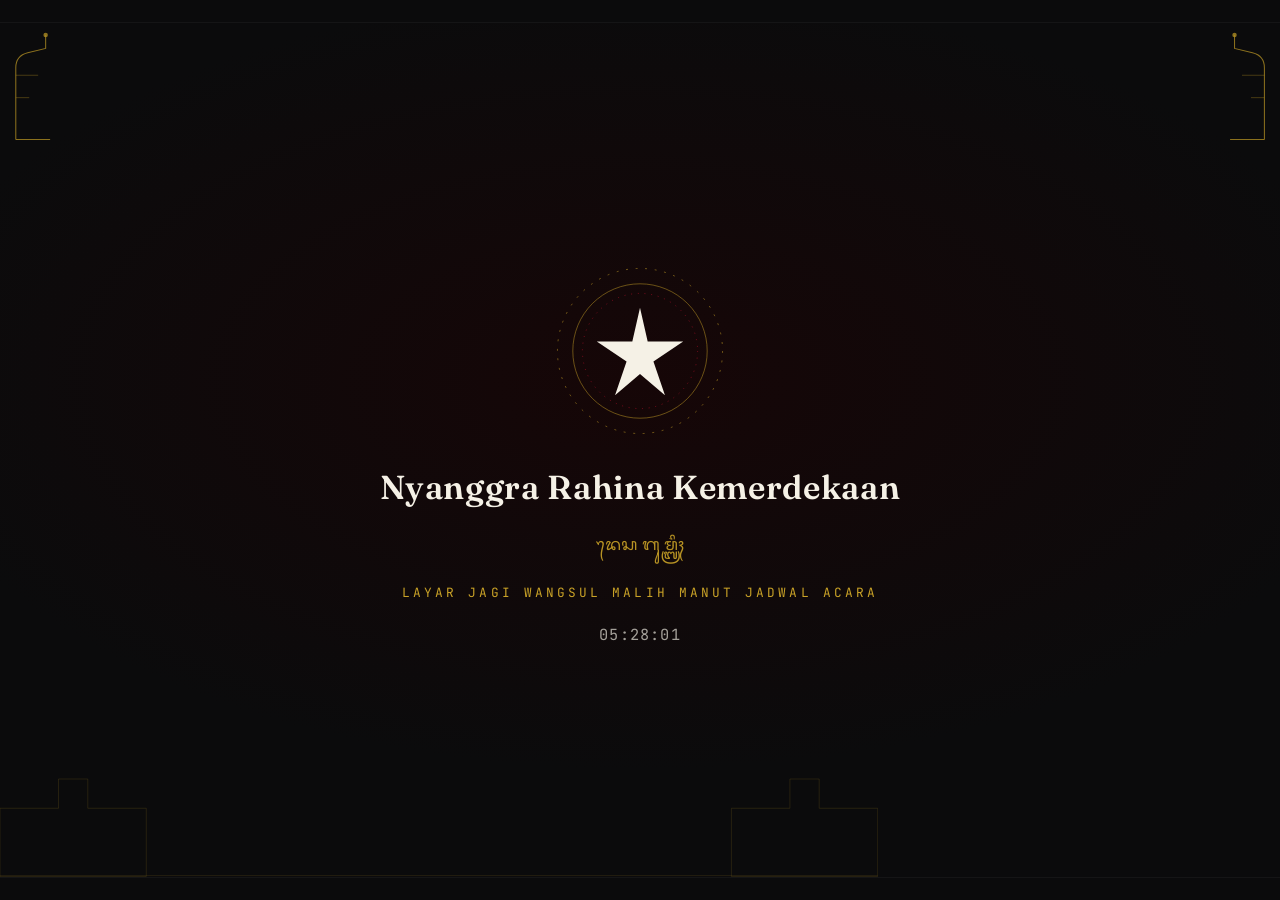
==== index.html @ d13d51af "refactor: integrate all real images from img/ directory and remove legacy captions" ====
<!DOCTYPE html>
<html lang="ban">
<head>
<meta charset="UTF-8">
<meta name="viewport" content="width=device-width, initial-scale=1.0">
<title>Videotron Pitulas Agustus — Rahajeng Rahina Kemerdekaan, Desa Gumbrih</title>
<link rel="preconnect" href="https://fonts.googleapis.com">
<link rel="preconnect" href="https://fonts.gstatic.com" crossorigin>
<link href="https://fonts.googleapis.com/css2?family=Fraunces:opsz,wght@9..144,300;9..144,500;9..144,600;9..144,700&family=Plus+Jakarta+Sans:wght@400;500;600;700&family=JetBrains+Mono:wght@400;500&family=Noto+Sans+Balinese&display=swap" rel="stylesheet">
<style>
/* ========================================================================
   TOKEN DESAIN
   Merah Merdeka #C8102E · Bara #7A0C1E · Putih Gading #F5F1E6 · Hitam Malam #0B0B0C
   Emas Padma #C9A227 (aksen Bali/upacara)
   Display: Fraunces · UI/label: Plus Jakarta Sans · Angka/teknis: JetBrains Mono
   ======================================================================== */
/* ========================================================================
   CATATAN BAHASA
   Seluruh teks tampilan memakai Basa Bali Alus (halus). Beberapa kata kunci
   (judul, nama desa) disertai aksara Bali sebagai anotasi kecil di bawah
   teks Latin — teks Latin TIDAK dihapus. Transliterasi aksara Bali di sini
   adalah upaya terbaik penulis kode dan sebaiknya diperiksa ulang oleh
   yang paham aksara Bali (mis. guru Basa Bali / tokoh adat) sebelum
   dipakai final di videotron, karena penulisan aksara Bali punya aturan
   gantungan/pangangge yang cukup rumit.
   ======================================================================== */
:root{
  --merah:#C8102E;
  --bara:#7A0C1E;
  --putih:#F5F1E6;
  --hitam:#0B0B0C;
  --emas:#C9A227;
  --emas-redup: rgba(201,162,39,.35);
  --fade-ms: 1400ms;
}

*{margin:0;padding:0;box-sizing:border-box;}
html,body{
  width:100%;height:100%;
  overflow:hidden;               /* WAJIB: tanpa scroll sama sekali */
  background:var(--hitam);
  font-family:'Plus Jakarta Sans',sans-serif;
  color:var(--putih);
  cursor:default;
}

/* ---- STAGE 3:2 (mengikuti rasio papan videotron 3m x 2m), letterbox hitam jika rasio layar beda ---- */
#stage-wrap{
  position:fixed; inset:0;
  display:flex; align-items:center; justify-content:center;
  background:var(--hitam);
}
#stage{
  position:relative;
  width:100vw; height:calc(100vw * 2 / 3);
  max-height:100vh; max-width:calc(100vh * 3 / 2);
  background:var(--hitam);
  overflow:hidden;
  box-shadow:0 0 0 1px rgba(255,255,255,.04);
}

/* ---- Gapura emas: bingkai sudut khas gerbang Bali, elemen signature yang konsisten di 3 halaman ---- */
.gapura-corner{
  position:absolute; width:9%; height:14%; pointer-events:none; z-index:40; opacity:.85;
}
.gapura-corner svg{width:100%;height:100%;display:block;}
.gapura-tl{top:0;left:0;}
.gapura-tr{top:0;right:0; transform:scaleX(-1);}
.gapura-bl{bottom:0;left:0; transform:scaleY(-1);}
.gapura-br{bottom:0;right:0; transform:scale(-1,-1);}

/* =========================== PAGES =========================== */
.page{
  position:absolute; inset:0;
  opacity:0; visibility:hidden; pointer-events:none;
  transition:opacity .9s ease;
  z-index:1;
}
.page.active{ opacity:1; visibility:visible; pointer-events:auto; z-index:2; }

/* =========================== NAV KIRI =========================== */
#nav-trigger{
  position:fixed; top:0; left:0; width:22px; height:100%; z-index:100;
}
#nav-rail{
  position:fixed; top:0; left:0; height:100%; width:240px; z-index:99;
  background:linear-gradient(120deg, rgba(11,11,12,.97), rgba(11,11,12,.88));
  border-right:1px solid var(--emas-redup);
  transform:translateX(-100%);
  transition:transform .45s cubic-bezier(.22,1,.36,1);
  display:flex; flex-direction:column; justify-content:center; gap:6px;
  padding:0 18px;
}
#nav-trigger:hover ~ #nav-rail,
#nav-rail:hover{ transform:translateX(0); }

.nav-eyebrow{
  font-family:'JetBrains Mono',monospace; font-size:10px; letter-spacing:.18em;
  color:var(--emas); text-transform:uppercase; margin-bottom:14px; opacity:.8;
}
.nav-item{
  display:flex; align-items:center; gap:12px;
  padding:13px 12px; border-radius:2px; cursor:pointer;
  background:transparent; border:1px solid transparent;
  transition:background .25s, border-color .25s;
}
.nav-item:hover{ background:rgba(201,162,39,.08); border-color:var(--emas-redup); }
.nav-item.current{ border-left:2px solid var(--merah); background:rgba(200,16,46,.10); }
.nav-item .ico{ width:20px; height:20px; flex:none; opacity:.9; }
.nav-item .txt{ display:flex; flex-direction:column; }
.nav-item .txt b{ font-size:13.5px; font-weight:600; letter-spacing:.02em; }
.nav-item .txt small{ font-size:10.5px; opacity:.55; letter-spacing:.02em; }

/* =========================== HALAMAN: SALAM =========================== */
#page-salam{
  background:
    radial-gradient(120% 90% at 50% 18%, rgba(200,16,46,.35), transparent 55%),
    linear-gradient(180deg, #12070a 0%, var(--hitam) 60%);
}
.salam-inner{
  position:absolute; inset:0; display:flex; flex-direction:column; align-items:center; justify-content:center;
  text-align:center; gap:.6vh;
}
.salam-eyebrow{
  font-family:'JetBrains Mono',monospace; letter-spacing:.35em; font-size:1.35vw;
  color:var(--emas); text-transform:uppercase; margin-bottom:1.2vh;
}
.salam-title{
  font-family:'Fraunces',serif; font-weight:600; font-size:6.4vw; line-height:1.02;
  letter-spacing:.01em;
  display: grid;
}
.salam-title > span {
  grid-area: 1 / 1;
  background:linear-gradient(180deg, #ffffff 0%, var(--putih) 45%, #d8b34a 100%);
  -webkit-background-clip:text; background-clip:text; color:transparent;
  animation: text-swap 10s ease-in-out infinite;
}
.salam-title > span:nth-child(2) {
  animation-delay: -5s;
}
@keyframes text-swap {
  0%, 40% { opacity: 1; filter: blur(0); transform: scale(1); }
  50%, 90% { opacity: 0; filter: blur(8px); transform: scale(1.02); }
  100% { opacity: 1; filter: blur(0); transform: scale(1); }
}
.salam-sub{
  font-family:'Fraunces',serif; font-weight:500; font-style:italic; font-size:2.3vw;
  color:var(--merah); margin-top:.4vh;
}
.salam-date{
  margin-top:2.4vh; font-family:'JetBrains Mono',monospace; font-size:1.1vw;
  letter-spacing:.14em; color:rgba(245,241,230,.75);
}
/* ---- aksara Bali: anotasi kecil di bawah teks Latin, tidak menggantikannya ---- */
.aksara-bali{
  font-family:'Noto Sans Balinese','Fraunces',serif;
  color:var(--emas); opacity:.9; letter-spacing:.02em;
}
.aksara-bali.animated {
  display: grid;
}
.aksara-bali.animated > span {
  grid-area: 1 / 1;
  animation: text-swap 10s ease-in-out infinite;
}
.aksara-bali.animated > span:nth-child(2) {
  animation-delay: -5s;
}
.salam-line{
  width:14vw; height:1px; margin:2vh 0; background:linear-gradient(90deg, transparent, var(--emas), transparent);
}
.ribbon{
  position:absolute; left:0; right:0; bottom:0; height:22%;
  background:linear-gradient(180deg, transparent, rgba(200,16,46,.5) 40%, var(--merah) 100%);
  clip-path:polygon(0 40%,100% 15%,100% 100%,0% 100%);
}
/* partikel emas melayang seperti damar/lampion */
.spark{ position:absolute; bottom:-4%; border-radius:50%; background:var(--emas);
  box-shadow:0 0 6px 1px var(--emas); opacity:0; animation:rise linear infinite; }
@keyframes rise{
  0%{ transform:translateY(0) scale(.4); opacity:0; }
  10%{ opacity:.9; }
  85%{ opacity:.5; }
  100%{ transform:translateY(-108vh) scale(1); opacity:0; }
}

/* =========================== HALAMAN: KENANGAN =========================== */
#page-kenangan{ background:var(--hitam); }
.kb-layer{
  position:absolute; inset:0; opacity:0;
  transition:opacity var(--fade-ms) ease-in-out;
}
.kb-layer.active{ opacity:1; z-index:5; }
.kb-layer img{
  width:100%; height:100%; object-fit:cover; display:block;
  transform-origin:center center; will-change:transform;
  filter:saturate(1.06) contrast(1.03);
}
.kb-vignette{
  position:absolute; inset:0; z-index:20; pointer-events:none;
  background:
    linear-gradient(180deg, rgba(0,0,0,.55) 0%, transparent 16%, transparent 78%, rgba(0,0,0,.65) 100%),
    radial-gradient(120% 90% at 50% 50%, transparent 55%, rgba(0,0,0,.35) 100%);
}
.kb-eyebrow{
  position:absolute; left:6%; top:6%; z-index:30;
  font-family:'JetBrains Mono',monospace; letter-spacing:.28em; font-size:1vw;
  color:var(--emas); text-transform:uppercase; text-shadow:0 2px 10px rgba(0,0,0,.6);
}

/* kontrol pemutaran (untuk operator, auto-hide) */
#kb-controls{
  position:absolute; left:50%; bottom:4%; transform:translate(-50%,0);
  z-index:50; display:flex; align-items:center; gap:14px;
  background:rgba(11,11,12,.62); backdrop-filter:blur(10px);
  border:1px solid var(--emas-redup); border-radius:999px;
  padding:9px 18px; opacity:0; pointer-events:none;
  transition:opacity .4s ease;
}
#page-kenangan:hover #kb-controls, #kb-controls.force-show{ opacity:1; pointer-events:auto; }
.kb-btn{
  width:30px; height:30px; border-radius:50%; border:1px solid var(--emas-redup);
  background:rgba(255,255,255,.03); color:var(--putih); display:flex; align-items:center; justify-content:center;
  cursor:pointer; transition:background .2s;
}
.kb-btn:hover{ background:rgba(201,162,39,.18); }
.kb-count{ font-family:'JetBrains Mono',monospace; font-size:12px; color:var(--putih); opacity:.85; min-width:64px; text-align:center; }
.kb-dur{ display:flex; gap:4px; }
.kb-dur button{
  font-family:'JetBrains Mono',monospace; font-size:11px; padding:5px 9px; border-radius:999px;
  border:1px solid var(--emas-redup); background:transparent; color:var(--putih); opacity:.6; cursor:pointer;
  transition:opacity .2s, background .2s;
}
.kb-dur button.on{ opacity:1; background:rgba(200,16,46,.35); border-color:var(--merah); }

.kb-progress-track{
  position:absolute; left:0; right:0; bottom:0; height:3px; z-index:45; background:rgba(255,255,255,.08);
}
.kb-progress-fill{
  height:100%; width:0%; background:linear-gradient(90deg,var(--merah),var(--emas));
}
.kb-progress-fill.run{ animation-name:kbfill; animation-timing-function:linear; animation-fill-mode:forwards; }
.kb-progress-fill.paused{ animation-play-state:paused; }
@keyframes kbfill{ from{width:0%;} to{width:100%;} }

@keyframes kenburns{ from{ transform:scale(var(--s1)) translate(var(--x1),var(--y1)); }
                      to{ transform:scale(var(--s2)) translate(var(--x2),var(--y2)); } }
.kb-anim{ animation-name:kenburns; animation-timing-function:linear; animation-fill-mode:forwards; }
.kb-anim.paused{ animation-play-state:paused; }

/* =========================== HALAMAN: IDLE =========================== */
#page-idle{
  background:radial-gradient(90% 70% at 50% 42%, #160607 0%, var(--hitam) 65%);
  display:flex; align-items:center; justify-content:center;
}
.idle-wrap{ position:relative; display:flex; flex-direction:column; align-items:center; gap:2.2vh; }
.idle-emblem{ width:15vw; height:15vw; position:relative; }
.idle-emblem svg{ width:100%; height:100%; }
.idle-ring{ animation:spin 60s linear infinite; transform-origin:50% 50%; }
.idle-ring2{ animation:spin 44s linear infinite reverse; transform-origin:50% 50%; }
@keyframes spin{ from{transform:rotate(0deg);} to{transform:rotate(360deg);} }
.idle-glow{ animation:breathe 4.5s ease-in-out infinite; transform-origin:50% 50%; }
@keyframes breathe{ 0%,100%{ opacity:.55; transform:scale(1);} 50%{ opacity:1; transform:scale(1.06);} }

.idle-title{
  font-family:'Fraunces',serif; font-weight:600; font-size:2.6vw; letter-spacing:.02em;
  color:var(--putih); text-align:center;
}
.idle-sub{
  font-family:'JetBrains Mono',monospace; font-size:1vw; letter-spacing:.24em; color:var(--emas);
  text-transform:uppercase;
}
.idle-clock{
  margin-top:.4vh; font-family:'JetBrains Mono',monospace; font-size:1.2vw; letter-spacing:.08em;
  color:rgba(245,241,230,.65);
}
.idle-candi{ position:absolute; left:0; right:0; bottom:0; height:16%; z-index:2; pointer-events:none; opacity:.5; }
</style>
</head>
<body>

<div id="stage-wrap">
  <div id="stage">

    <!-- ================= NAV KIRI (hover) ================= -->
    <div id="nav-trigger"></div>
    <nav id="nav-rail">
      <div class="nav-eyebrow">Panuntun Layar</div>

      <div class="nav-item" data-page="salam">
        <svg class="ico" viewBox="0 0 24 24" fill="none" stroke="currentColor" stroke-width="1.6"><path d="M4 20 L4 8 L12 3 L20 8 L20 20"/><path d="M4 20h16"/><path d="M12 3v5"/></svg>
        <span class="txt"><b>Pangayubagia</b><small>Pamahbah acara</small></span>
      </div>

      <div class="nav-item" data-page="kenangan">
        <svg class="ico" viewBox="0 0 24 24" fill="none" stroke="currentColor" stroke-width="1.6"><rect x="3" y="5" width="18" height="14" rx="1.5"/><circle cx="9" cy="11" r="2"/><path d="M21 16l-5-5-4 4-3-3-5 5"/></svg>
        <span class="txt"><b>Pangeling-eling</b><small>Potret pakaryan krama desa</small></span>
      </div>

      <div class="nav-item" data-page="idle">
        <svg class="ico" viewBox="0 0 24 24" fill="none" stroke="currentColor" stroke-width="1.6"><circle cx="12" cy="12" r="9"/><path d="M12 7v5l3 2"/></svg>
        <span class="txt"><b>Sipeng</b><small>Galah mereren layar</small></span>
      </div>
    </nav>

    <!-- ================= HALAMAN 1: SALAM ================= -->
    <section id="page-salam" class="page">
      <div class="ribbon"></div>
      <div id="spark-holder"></div>
      <div class="salam-inner">
        <div class="salam-eyebrow">Pitulas Agustus · Rahina Kemerdekaan</div>
        <div class="salam-title">
          <span>RAHAJENG RAHINA<br>KEMERDEKAAN</span>
          <span>SEMARAK<br>KERUKUNAN</span>
        </div>
        <div class="aksara-bali animated" style="font-size:2.2vw; margin-top:.6vh;">
          <span>ᬭᬳᬚᬾᬂ ᬓᬾᬫᭂᬃᬤᬾᬓᬅᬦ᭄</span>
          <span>ᬲᭂᬫᬭᬓ᭄ ᬓᭂᬭᬸᬓᬸᬦᬦ᭄</span>
        </div>
        <div class="salam-line"></div>
        <div class="salam-sub">Rahajeng ngamargiang HUT sane kaping-81</div>
        <div class="salam-date">DESA GUMBRIH &nbsp;·&nbsp; PITULAS AGUSTUS 2026 &nbsp;·&nbsp; MERDEKA!</div>
      </div>
      <div class="gapura-corner gapura-tl"></div>
      <div class="gapura-corner gapura-tr"></div>
      <div class="gapura-corner gapura-bl"></div>
      <div class="gapura-corner gapura-br"></div>
    </section>

    <!-- ================= HALAMAN 2: KENANGAN ================= -->
    <section id="page-kenangan" class="page">
      <div class="kb-eyebrow">Pangeling-eling Krama Desa Gumbrih</div>
      <div id="kb-layer-a" class="kb-layer active"><img id="kb-img-a" alt=""></div>
      <div id="kb-layer-b" class="kb-layer"><img id="kb-img-b" alt=""></div>
      <div class="kb-vignette"></div>
      
      <div class="kb-progress-track"><div class="kb-progress-fill" id="kb-progress"></div></div>

      <div id="kb-controls">
        <button class="kb-btn" id="kb-prev" title="Sebelumnya">‹</button>
        <button class="kb-btn" id="kb-play" title="Jeda/Putar">❚❚</button>
        <button class="kb-btn" id="kb-next" title="Berikutnya">›</button>
        <div class="kb-count" id="kb-count">1 / 72</div>
        <div class="kb-dur" id="kb-dur">
          <button data-s="3">3s</button>
          <button data-s="5" class="on">5s</button>
          <button data-s="8">8s</button>
          <button data-s="12">12s</button>
        </div>
      </div>

      <div class="gapura-corner gapura-tl"></div>
      <div class="gapura-corner gapura-tr"></div>
      <div class="gapura-corner gapura-bl"></div>
      <div class="gapura-corner gapura-br"></div>
    </section>

    <!-- ================= HALAMAN 3: IDLE ================= -->
    <section id="page-idle" class="page">
      <div class="idle-wrap">
        <div class="idle-emblem">
          <svg viewBox="0 0 200 200">
            <g class="idle-glow">
              <circle cx="100" cy="100" r="70" fill="none" stroke="#C9A227" stroke-width="1" opacity=".5"/>
            </g>
            <g class="idle-ring">
              <circle cx="100" cy="100" r="86" fill="none" stroke="#C9A227" stroke-width="1" stroke-dasharray="2 8" opacity=".55"/>
            </g>
            <g class="idle-ring2">
              <circle cx="100" cy="100" r="60" fill="none" stroke="#C8102E" stroke-width="1" stroke-dasharray="1 6" opacity=".6"/>
            </g>
            <!-- bintang radian abstrak (bukan lambang negara) -->
            <g class="idle-glow" fill="#F5F1E6">
              <polygon points="100,55 108,90 145,90 114,111 126,146 100,124 74,146 86,111 55,90 92,90"/>
            </g>
          </svg>
        </div>
        <div class="idle-title">Nyanggra Rahina Kemerdekaan</div>
        <div class="aksara-bali" style="font-size:1.3vw;">ᬤᬾᬲ ᬕᬸᬫ᭄ᬩ᭄ᬭᬶᬄ</div>
        <div class="idle-sub">Layar jagi wangsul malih manut jadwal acara</div>
        <div class="idle-clock" id="idle-clock">--:--:--</div>
      </div>

      <svg class="idle-candi" viewBox="0 0 900 140" preserveAspectRatio="none">
        <path d="M0,140 L0,70 L60,70 L60,40 L90,40 L90,70 L150,70 L150,140 Z" fill="none" stroke="#C9A227" stroke-width="1" opacity=".3"/>
        <path d="M900,140 L900,70 L840,70 L840,40 L810,40 L810,70 L750,70 L750,140 Z" fill="none" stroke="#C9A227" stroke-width="1" opacity=".3"/>
        <line x1="0" y1="139" x2="900" y2="139" stroke="#C9A227" stroke-width="1" opacity=".25"/>
      </svg>

      <div class="gapura-corner gapura-tl"></div>
      <div class="gapura-corner gapura-tr"></div>
    </section>

  </div>
</div>

<!-- template SVG gapura emas (dipakai ulang di 4 sudut tiap halaman) -->
<template id="gapura-svg">
  <svg viewBox="0 0 120 160" fill="none" xmlns="http://www.w3.org/2000/svg">
    <path d="M4 156 V60 Q4 44 20 40 L44 34 V16" stroke="#C9A227" stroke-width="1.4" opacity=".8"/>
    <path d="M4 156 H50" stroke="#C9A227" stroke-width="1.4" opacity=".8"/>
    <circle cx="44" cy="16" r="3" fill="#C9A227" opacity=".8"/>
    <path d="M4 100 h18" stroke="#C9A227" stroke-width="1" opacity=".5"/>
    <path d="M4 70 h30" stroke="#C9A227" stroke-width="1" opacity=".5"/>
  </svg>
</template>

<script>
/* ======================================================================
   ASET FOTO DEMO (ditanam langsung sebagai base64 — tanpa internet)
   12 motif dasar bertema merah/putih/hitam/emas, digunakan untuk
   memperagakan animasi ke ketua acara. Ganti dengan foto asli warga
   nanti dengan mengisi array PHOTO_ASSETS ini (name + src).
   ====================================================================== */


/* ======================================================================
   0) Pasang SVG gapura ke semua sudut
   ====================================================================== */
document.querySelectorAll('.gapura-corner').forEach(el=>{
  const tpl = document.getElementById('gapura-svg');
  el.appendChild(tpl.content.cloneNode(true));
});

/* ======================================================================
   1) NAVIGASI ANTAR HALAMAN
   ====================================================================== */
const pages = { salam:document.getElementById('page-salam'),
                 kenangan:document.getElementById('page-kenangan'),
                 idle:document.getElementById('page-idle') };
let currentPage = 'idle';

function switchPage(name){
  if(name===currentPage) return;
  pages[currentPage].classList.remove('active');
  pages[name].classList.add('active');
  currentPage = name;
  document.querySelectorAll('.nav-item').forEach(n=>n.classList.toggle('current', n.dataset.page===name));
  if(name==='kenangan') kbEnsureRunning();
}
document.querySelectorAll('.nav-item').forEach(item=>{
  item.addEventListener('click', ()=> switchPage(item.dataset.page));
});
pages.idle.classList.add('active');
document.querySelector('.nav-item[data-page="idle"]').classList.add('current');

/* ======================================================================
   2) HALAMAN SALAM — partikel emas melayang (damar/lampion)
   ====================================================================== */
const sparkHolder = document.getElementById('spark-holder');
for(let i=0;i<46;i++){
  const s = document.createElement('div');
  s.className='spark';
  const size = 2 + Math.random()*4;
  s.style.width = s.style.height = size+'px';
  s.style.left = (Math.random()*100)+'%';
  s.style.animationDuration = (7+Math.random()*9)+'s';
  s.style.animationDelay = (Math.random()*10)+'s';
  sparkHolder.appendChild(s);
}

/* ======================================================================
   3) HALAMAN KENANGAN — mesin slideshow sinematik (Ken Burns + crossfade)
   ------------------------------------------------------------------
   CATATAN UNTUK PRODUKSI:
   - Array `PHOTOS` di bawah ini adalah foto DEMO dari Unsplash (via
     Lorem Picsum, yang bersumber langsung dari Unsplash) — dipakai
     hanya untuk memperlihatkan konsep animasi ke ketua acara.
   - Untuk acara sungguhan, cukup ganti isi array PHOTOS dengan
     URL/nama file foto kegiatan warga (boleh >100 foto, urutan bebas).
   ====================================================================== */
/* PHOTO_ASSETS ditempel di bawah (12 motif dasar, sudah dalam bentuk data:base64,
   jadi TIDAK butuh internet sama sekali — pasti tampil di layar mana pun). */
const PHOTOS = [
  { src: "img/photo_6321090579017699953_w.jpg", hue: 0 },
  { src: "img/photo_6321090579017699954_w.jpg", hue: 0 },
  { src: "img/photo_6321090579017699955_y.jpg", hue: 0 },
  { src: "img/photo_6321090579017699956_w.jpg", hue: 0 },
  { src: "img/photo_6321090579017699957_y.jpg", hue: 0 },
  { src: "img/photo_6321090579017699958_y.jpg", hue: 0 },
  { src: "img/photo_6321090579017699959_w.jpg", hue: 0 },
  { src: "img/photo_6321090579017699960_x.jpg", hue: 0 },
  { src: "img/photo_6321090579017699961_w.jpg", hue: 0 },
  { src: "img/photo_6321090579017699962_y.jpg", hue: 0 },
  { src: "img/photo_6321090579017699963_w.jpg", hue: 0 },
  { src: "img/photo_6321090579017699964_w.jpg", hue: 0 },
  { src: "img/photo_6321090579017699965_w.jpg", hue: 0 },
  { src: "img/photo_6321090579017699966_w.jpg", hue: 0 },
  { src: "img/photo_6321090579017699967_w.jpg", hue: 0 },
  { src: "img/photo_6321090579017699968_y.jpg", hue: 0 },
  { src: "img/photo_6321090579017699969_x.jpg", hue: 0 },
  { src: "img/photo_6321090579017699970_w.jpg", hue: 0 },
  { src: "img/photo_6321090579017699971_x.jpg", hue: 0 },
  { src: "img/photo_6321090579017699972_y.jpg", hue: 0 },
  { src: "img/photo_6321090579017699973_y.jpg", hue: 0 },
  { src: "img/photo_6321090579017699974_w.jpg", hue: 0 },
  { src: "img/photo_6321090579017699975_w.jpg", hue: 0 },
  { src: "img/photo_6321090579017699976_w.jpg", hue: 0 },
  { src: "img/photo_6321090579017699977_x.jpg", hue: 0 },
  { src: "img/photo_6321090579017699978_w.jpg", hue: 0 },
  { src: "img/photo_6321090579017699979_w.jpg", hue: 0 },
  { src: "img/photo_6321090579017699980_w.jpg", hue: 0 },
  { src: "img/photo_6321090579017699981_x.jpg", hue: 0 },
  { src: "img/photo_6321090579017699982_w.jpg", hue: 0 },
  { src: "img/photo_6321090579017699983_y.jpg", hue: 0 },
  { src: "img/photo_6321090579017699984_w.jpg", hue: 0 },
  { src: "img/photo_6321090579017699985_w.jpg", hue: 0 },
  { src: "img/photo_6321090579017699986_w.jpg", hue: 0 },
  { src: "img/photo_6321090579017699987_x.jpg", hue: 0 },
  { src: "img/photo_6321090579017699988_w.jpg", hue: 0 },
  { src: "img/photo_6321090579017699989_w.jpg", hue: 0 },
  { src: "img/photo_6321090579017699990_x.jpg", hue: 0 },
  { src: "img/photo_6321090579017699991_w.jpg", hue: 0 },
  { src: "img/photo_6321090579017699992_w.jpg", hue: 0 },
  { src: "img/photo_6321090579017699993_w.jpg", hue: 0 },
  { src: "img/photo_6321090579017699994_w.jpg", hue: 0 },
  { src: "img/photo_6321090579017699995_y.jpg", hue: 0 },
  { src: "img/photo_6321090579017699996_w.jpg", hue: 0 },
  { src: "img/photo_6321090579017699997_w.jpg", hue: 0 },
  { src: "img/photo_6321090579017699998_w.jpg", hue: 0 },
  { src: "img/photo_6321090579017699999_w.jpg", hue: 0 },
  { src: "img/photo_6321090579017700000_w.jpg", hue: 0 },
  { src: "img/photo_6321090579017700001_w.jpg", hue: 0 },
  { src: "img/photo_6321090579017700002_w.jpg", hue: 0 },
  { src: "img/photo_6321090579017700003_w.jpg", hue: 0 },
  { src: "img/photo_6321090579017700004_w.jpg", hue: 0 },
  { src: "img/photo_6321090579017700005_w.jpg", hue: 0 },
  { src: "img/photo_6321090579017700006_w.jpg", hue: 0 },
  { src: "img/photo_6321090579017700007_y.jpg", hue: 0 },
  { src: "img/photo_6321090579017700008_w.jpg", hue: 0 },
  { src: "img/photo_6321090579017700009_w.jpg", hue: 0 },
  { src: "img/photo_6321090579017700010_w.jpg", hue: 0 },
  { src: "img/photo_6321090579017700011_w.jpg", hue: 0 },
  { src: "img/photo_6321090579017700012_y.jpg", hue: 0 },
  { src: "img/photo_6321090579017700013_w.jpg", hue: 0 },
  { src: "img/photo_6321090579017700014_w.jpg", hue: 0 },
  { src: "img/photo_6321090579017700015_w.jpg", hue: 0 },
  { src: "img/photo_6321090579017700016_w.jpg", hue: 0 },
  { src: "img/photo_6321090579017700017_w.jpg", hue: 0 },
  { src: "img/photo_6321090579017700018_y.jpg", hue: 0 },
  { src: "img/photo_6321090579017700019_w.jpg", hue: 0 },
  { src: "img/photo_6321090579017700020_w.jpg", hue: 0 },
  { src: "img/photo_6321090579017700021_w.jpg", hue: 0 },
  { src: "img/photo_6321090579017700022_x.jpg", hue: 0 },
  { src: "img/photo_6321090579017700023_y.jpg", hue: 0 },
  { src: "img/photo_6321090579017700024_w.jpg", hue: 0 },
  { src: "img/photo_6321090579017700025_w.jpg", hue: 0 },
  { src: "img/photo_6321090579017700026_w.jpg", hue: 0 },
  { src: "img/photo_6321090579017700027_w.jpg", hue: 0 },
  { src: "img/photo_6321090579017700028_w.jpg", hue: 0 },
  { src: "img/photo_6321090579017700029_w.jpg", hue: 0 },
  { src: "img/photo_6321090579017700030_w.jpg", hue: 0 },
  { src: "img/photo_6321090579017700031_w.jpg", hue: 0 },
  { src: "img/photo_6321090579017700032_y.jpg", hue: 0 },
  { src: "img/photo_6321090579017700033_w.jpg", hue: 0 },
  { src: "img/photo_6321090579017700034_w.jpg", hue: 0 },
  { src: "img/photo_6321090579017700035_w.jpg", hue: 0 },
  { src: "img/photo_6321090579017700036_w.jpg", hue: 0 },
  { src: "img/photo_6321090579017700037_w.jpg", hue: 0 },
  { src: "img/photo_6321090579017700038_w.jpg", hue: 0 },
  { src: "img/photo_6321090579017700039_w.jpg", hue: 0 },
];


let kbIndex = 0;
let kbDuration = 5000;     // ms per foto (default 5s)
const kbFade = 1400;       // ms transisi crossfade, samakan dgn --fade-ms
let kbPaused = false;
let kbTimer = null;
let kbRemaining = 0;
let kbSlideStarted = 0;

const layerA = document.getElementById('kb-layer-a');
const layerB = document.getElementById('kb-layer-b');
const imgA = document.getElementById('kb-img-a');
const imgB = document.getElementById('kb-img-b');
const kbProgress = document.getElementById('kb-progress');
const kbCount = document.getElementById('kb-count');
let activeIsA = true;

function randKB(){
  // arah pan+zoom acak agar tiap foto terasa unik & sinematik
  const zoomIn = Math.random() > .5;
  const s1 = zoomIn ? 1.0 : 1.16;
  const s2 = zoomIn ? 1.16 : 1.0;
  const dx = (Math.random()*6-3).toFixed(2)+'%';
  const dy = (Math.random()*6-3).toFixed(2)+'%';
  return {s1,s2,x1:'0%',y1:'0%',x2:dx,y2:dy};
}

function paintLayer(layer, img, photo, totalDurMs){
  const k = randKB();
  img.style.setProperty('--s1',k.s1); img.style.setProperty('--s2',k.s2);
  img.style.setProperty('--x1',k.x1); img.style.setProperty('--y1',k.y1);
  img.style.setProperty('--x2',k.x2); img.style.setProperty('--y2',k.y2);
  img.src = photo.src;
  img.style.filter = `saturate(1.06) contrast(1.03) hue-rotate(${photo.hue}deg)`;
  img.classList.remove('kb-anim');
  void img.offsetWidth; // reflow agar animasi restart
  img.style.animationDuration = totalDurMs+'ms';
  img.classList.add('kb-anim');
  if(kbPaused) img.classList.add('paused');
}

function showSlide(i){
  kbIndex = ((i % PHOTOS.length) + PHOTOS.length) % PHOTOS.length;
  const photo = PHOTOS[kbIndex];
  const nextLayer = activeIsA ? layerB : layerA;
  const nextImg   = activeIsA ? imgB   : imgA;
  const prevLayer = activeIsA ? layerA : layerB;

  paintLayer(nextLayer, nextImg, photo, kbDuration + kbFade);
  nextLayer.classList.add('active');
  prevLayer.classList.remove('active');
  activeIsA = !activeIsA;

    kbCount.textContent = (kbIndex+1)+' / '+PHOTOS.length;

  // progress bar per-foto
  kbProgress.classList.remove('run');
  void kbProgress.offsetWidth;
  kbProgress.style.animationDuration = kbDuration+'ms';
  kbProgress.classList.add('run');
  if(kbPaused) kbProgress.classList.add('paused'); else kbProgress.classList.remove('paused');

  kbSlideStarted = performance.now();
  kbRemaining = kbDuration;
  clearTimeout(kbTimer);
  if(!kbPaused) kbTimer = setTimeout(()=>showSlide(kbIndex+1), kbDuration);
}

function kbEnsureRunning(){
  if(imgA.src) return; // sudah berjalan
  showSlide(0);
}

document.getElementById('kb-next').addEventListener('click', ()=>{ clearTimeout(kbTimer); showSlide(kbIndex+1); });
document.getElementById('kb-prev').addEventListener('click', ()=>{ clearTimeout(kbTimer); showSlide(kbIndex-1); });

const playBtn = document.getElementById('kb-play');
playBtn.addEventListener('click', ()=>{
  kbPaused = !kbPaused;
  playBtn.textContent = kbPaused ? '▶' : '❚❚';
  const curImg = activeIsA ? imgB : imgA; // layer yg baru saja jadi aktif
  const curImg2 = document.querySelector('.kb-layer.active img');
  if(kbPaused){
    curImg2.classList.add('paused');
    kbProgress.classList.add('paused');
    clearTimeout(kbTimer);
    kbRemaining = Math.max(0, kbDuration - (performance.now()-kbSlideStarted));
  } else {
    curImg2.classList.remove('paused');
    kbProgress.classList.remove('paused');
    kbSlideStarted = performance.now() - (kbDuration-kbRemaining);
    kbTimer = setTimeout(()=>showSlide(kbIndex+1), kbRemaining);
  }
});

document.querySelectorAll('#kb-dur button').forEach(btn=>{
  btn.addEventListener('click', ()=>{
    document.querySelectorAll('#kb-dur button').forEach(b=>b.classList.remove('on'));
    btn.classList.add('on');
    kbDuration = parseInt(btn.dataset.s,10)*1000;
    clearTimeout(kbTimer); showSlide(kbIndex); // terapkan langsung ke foto berjalan
  });
});

/* ======================================================================
   4) HALAMAN IDLE — jam berjalan
   ====================================================================== */
function tickClock(){
  const d = new Date();
  const pad = n=> String(n).padStart(2,'0');
  document.getElementById('idle-clock').textContent =
    `${pad(d.getHours())}:${pad(d.getMinutes())}:${pad(d.getSeconds())}`;
}
setInterval(tickClock, 1000); tickClock();

/* Mulai galeri di background sejak awal agar saat pindah ke Kenangan langsung lancar */
kbEnsureRunning();
</script>
</body>
</html>
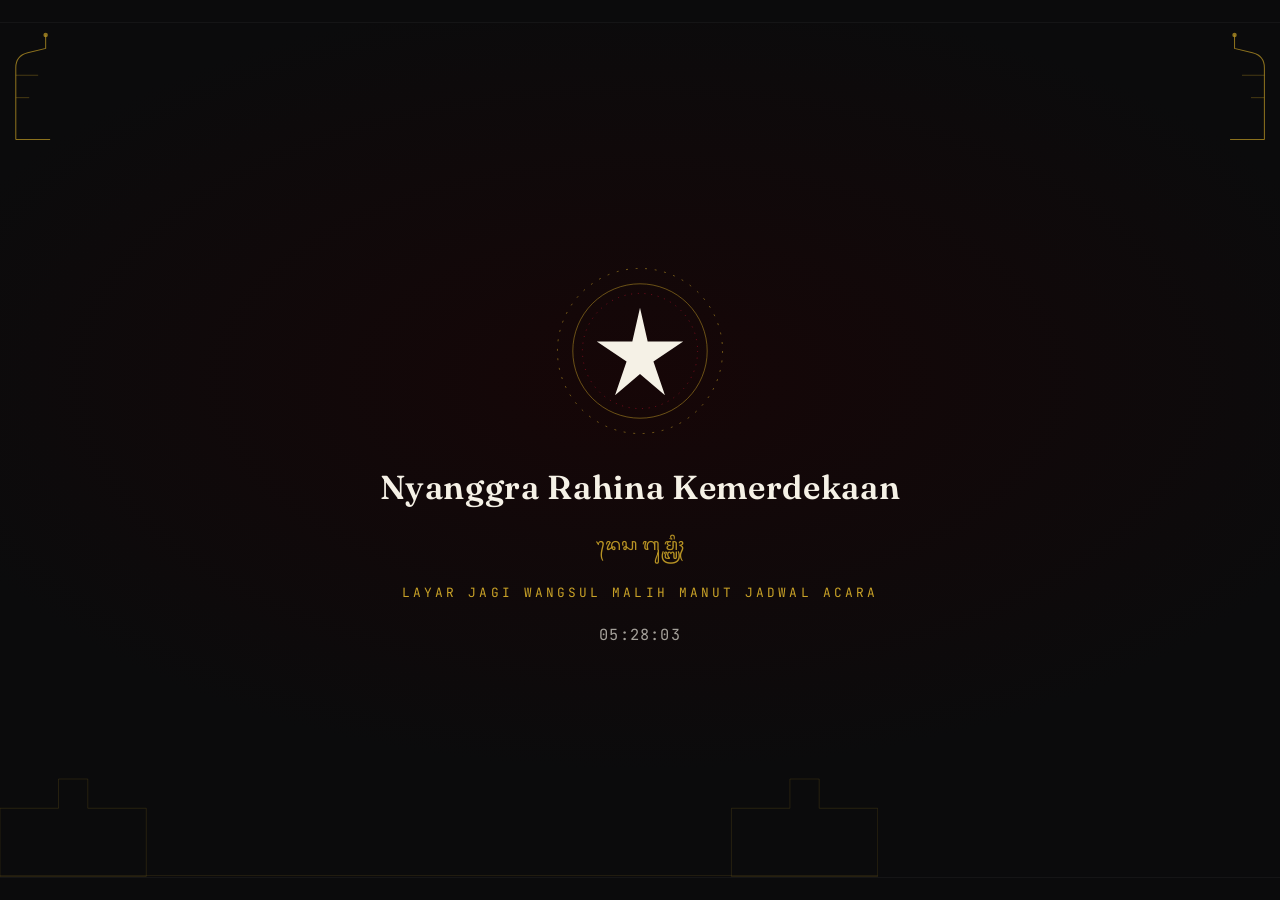
==== commit db7876c4: "fix: update Balinese script translations to use authentic grammar and carik symbols" ====
--- a/index.html
+++ b/index.html
@@ -315,8 +315,8 @@
           <span>SEMARAK<br>KERUKUNAN</span>
         </div>
         <div class="aksara-bali animated" style="font-size:2.2vw; margin-top:.6vh;">
-          <span>ᬭᬳᬚᬾᬂ ᬓᬾᬫᭂᬃᬤᬾᬓᬅᬦ᭄</span>
-          <span>ᬲᭂᬫᬭᬓ᭄ ᬓᭂᬭᬸᬓᬸᬦᬦ᭄</span>
+          <span>ᬭᬳᬚᭂᬂᬭᬳᬶᬦᬓᭂᬫᭂᬃᬤᬾᬓᬵᬦ᭄᭟</span>
+          <span>ᬲᭂᬫᬭᬓ᭄ᬓᭂᬭᬸᬓᬸᬦᬦ᭄᭟</span>
         </div>
         <div class="salam-line"></div>
         <div class="salam-sub">Rahajeng ngamargiang HUT sane kaping-81</div>
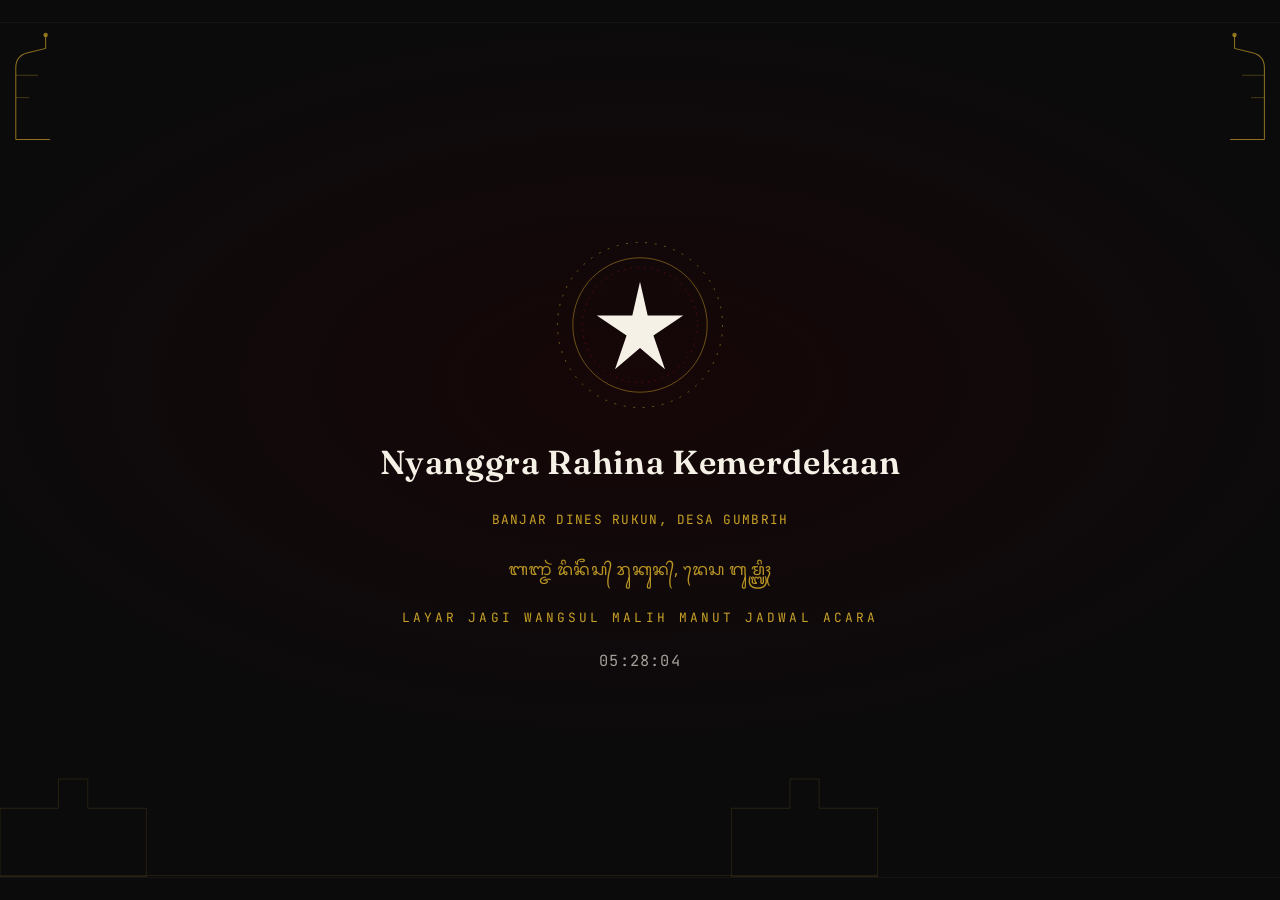
==== commit 3e2e681a: "feat: complete geographical identity to include Banjar Dines Rukun across all screens" ====
--- a/index.html
+++ b/index.html
@@ -3,7 +3,7 @@
 <head>
 <meta charset="UTF-8">
 <meta name="viewport" content="width=device-width, initial-scale=1.0">
-<title>Videotron Pitulas Agustus — Rahajeng Rahina Kemerdekaan, Desa Gumbrih</title>
+<title>Videotron Pitulas Agustus — Rahajeng Rahina Kemerdekaan, Banjar Dines Rukun, Desa Gumbrih</title>
 <link rel="preconnect" href="https://fonts.googleapis.com">
 <link rel="preconnect" href="https://fonts.gstatic.com" crossorigin>
 <link href="https://fonts.googleapis.com/css2?family=Fraunces:opsz,wght@9..144,300;9..144,500;9..144,600;9..144,700&family=Plus+Jakarta+Sans:wght@400;500;600;700&family=JetBrains+Mono:wght@400;500&family=Noto+Sans+Balinese&display=swap" rel="stylesheet">
@@ -320,7 +320,7 @@
         </div>
         <div class="salam-line"></div>
         <div class="salam-sub">Rahajeng ngamargiang HUT sane kaping-81</div>
-        <div class="salam-date">DESA GUMBRIH &nbsp;·&nbsp; PITULAS AGUSTUS 2026 &nbsp;·&nbsp; MERDEKA!</div>
+        <div class="salam-date">BANJAR DINES RUKUN, DESA GUMBRIH &nbsp;·&nbsp; PITULAS AGUSTUS 2026 &nbsp;·&nbsp; MERDEKA!</div>
       </div>
       <div class="gapura-corner gapura-tl"></div>
       <div class="gapura-corner gapura-tr"></div>
@@ -330,7 +330,7 @@
 
     <!-- ================= HALAMAN 2: KENANGAN ================= -->
     <section id="page-kenangan" class="page">
-      <div class="kb-eyebrow">Pangeling-eling Krama Desa Gumbrih</div>
+      <div class="kb-eyebrow">Pangeling-eling Krama Banjar Dines Rukun, Desa Gumbrih</div>
       <div id="kb-layer-a" class="kb-layer active"><img id="kb-img-a" alt=""></div>
       <div id="kb-layer-b" class="kb-layer"><img id="kb-img-b" alt=""></div>
       <div class="kb-vignette"></div>
@@ -377,7 +377,8 @@
           </svg>
         </div>
         <div class="idle-title">Nyanggra Rahina Kemerdekaan</div>
-        <div class="aksara-bali" style="font-size:1.3vw;">ᬤᬾᬲ ᬕᬸᬫ᭄ᬩ᭄ᬭᬶᬄ</div>
+        <div style="font-family:'JetBrains Mono',monospace; font-size:1vw; color:var(--emas); margin-top:1vh; letter-spacing:0.1em; text-transform:uppercase;">Banjar Dines Rukun, Desa Gumbrih</div>
+        <div class="aksara-bali" style="font-size:1.3vw; margin-top:0.5vh;">ᬩᬜ᭄ᬚᬃ ᬤᬶᬦᭂᬲ᭄ ᬭᬸᬓᬸᬦ᭄, ᬤᬾᬲ ᬕᬸᬫ᭄ᬩ᭄ᬭᬶᬄ</div>
         <div class="idle-sub">Layar jagi wangsul malih manut jadwal acara</div>
         <div class="idle-clock" id="idle-clock">--:--:--</div>
       </div>
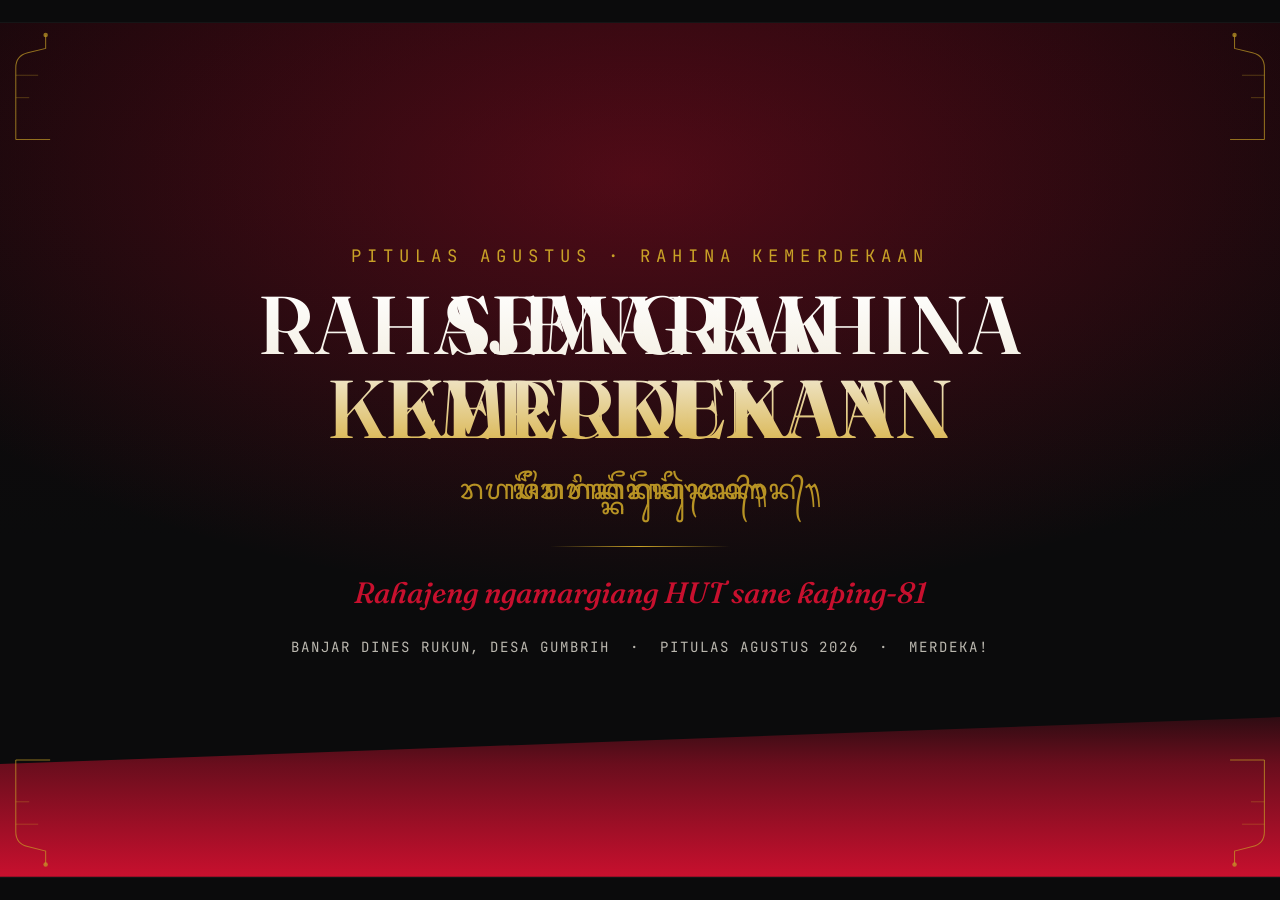
==== commit 58fd2c70: "feat: set greeting/pangayubagia page as the default active screen on load" ====
--- a/index.html
+++ b/index.html
@@ -430,7 +430,7 @@
 const pages = { salam:document.getElementById('page-salam'),
                  kenangan:document.getElementById('page-kenangan'),
                  idle:document.getElementById('page-idle') };
-let currentPage = 'idle';
+let currentPage = 'salam';
 
 function switchPage(name){
   if(name===currentPage) return;
@@ -443,8 +443,8 @@
 document.querySelectorAll('.nav-item').forEach(item=>{
   item.addEventListener('click', ()=> switchPage(item.dataset.page));
 });
-pages.idle.classList.add('active');
-document.querySelector('.nav-item[data-page="idle"]').classList.add('current');
+pages.salam.classList.add('active');
+document.querySelector('.nav-item[data-page="salam"]').classList.add('current');
 
 /* ======================================================================
    2) HALAMAN SALAM — partikel emas melayang (damar/lampion)
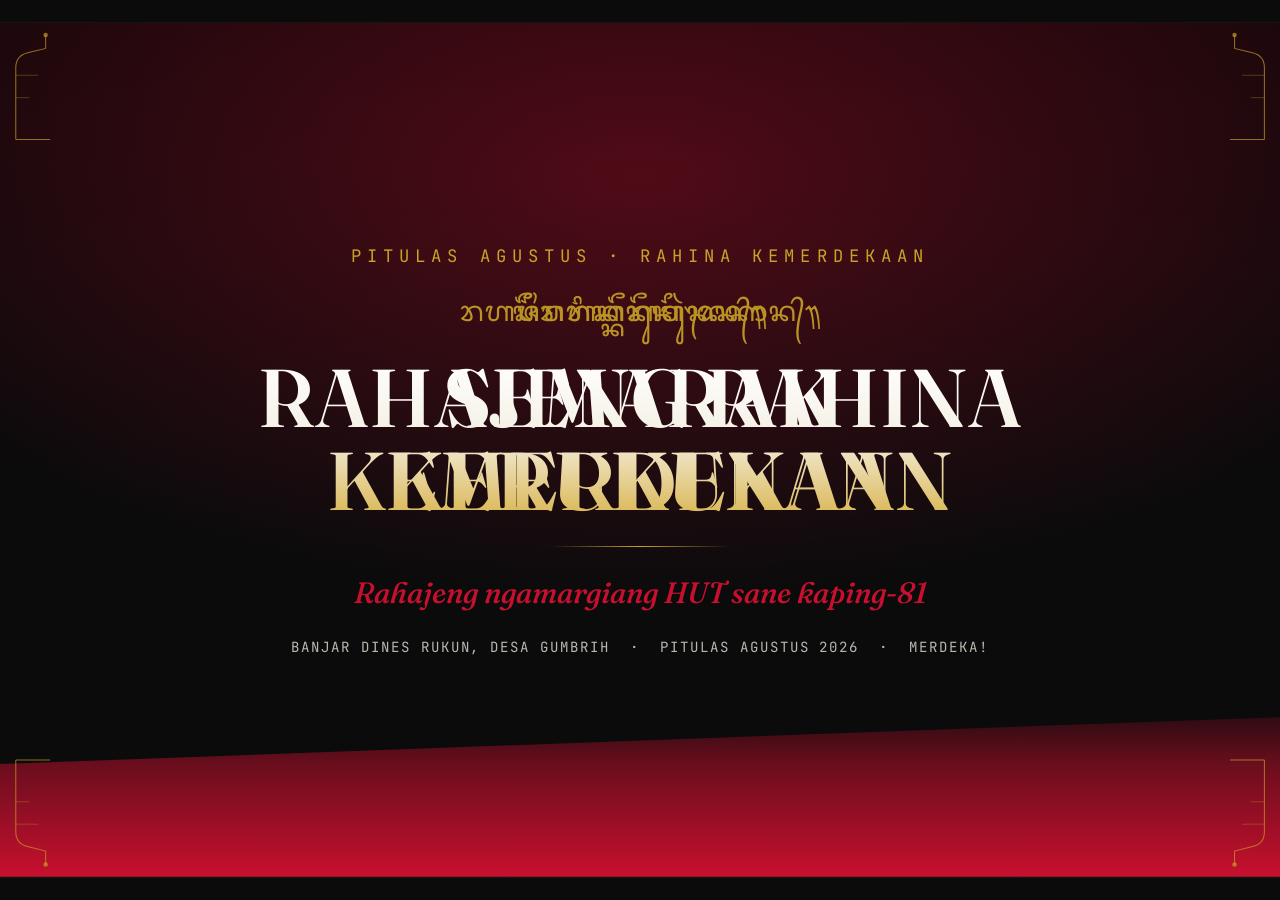
==== commit e75a3fe7: "style: move aksara bali above latin text" ====
--- a/index.html
+++ b/index.html
@@ -192,7 +192,7 @@
   transition:opacity var(--fade-ms) ease-in-out;
 }
 .kb-layer.active{ opacity:1; z-index:5; }
-.kb-layer img{
+.kb-layer .kb-media{
   width:100%; height:100%; object-fit:cover; display:block;
   transform-origin:center center; will-change:transform;
   filter:saturate(1.06) contrast(1.03);
@@ -310,13 +310,13 @@
       <div id="spark-holder"></div>
       <div class="salam-inner">
         <div class="salam-eyebrow">Pitulas Agustus · Rahina Kemerdekaan</div>
+        <div class="aksara-bali animated" style="font-size:2.2vw; margin-bottom:.6vh;">
+          <span>ᬭᬳᬚᭂᬂᬭᬳᬶᬦᬓᭂᬫᭂᬃᬤᬾᬓᬵᬦ᭄᭟</span>
+          <span>ᬲᭂᬫᬭᬓ᭄ᬓᭂᬭᬸᬓᬸᬦᬦ᭄᭟</span>
+        </div>
         <div class="salam-title">
           <span>RAHAJENG RAHINA<br>KEMERDEKAAN</span>
           <span>SEMARAK<br>KERUKUNAN</span>
-        </div>
-        <div class="aksara-bali animated" style="font-size:2.2vw; margin-top:.6vh;">
-          <span>ᬭᬳᬚᭂᬂᬭᬳᬶᬦᬓᭂᬫᭂᬃᬤᬾᬓᬵᬦ᭄᭟</span>
-          <span>ᬲᭂᬫᬭᬓ᭄ᬓᭂᬭᬸᬓᬸᬦᬦ᭄᭟</span>
         </div>
         <div class="salam-line"></div>
         <div class="salam-sub">Rahajeng ngamargiang HUT sane kaping-81</div>
@@ -331,8 +331,8 @@
     <!-- ================= HALAMAN 2: KENANGAN ================= -->
     <section id="page-kenangan" class="page">
       <div class="kb-eyebrow">Pangeling-eling Krama Banjar Dines Rukun, Desa Gumbrih</div>
-      <div id="kb-layer-a" class="kb-layer active"><img id="kb-img-a" alt=""></div>
-      <div id="kb-layer-b" class="kb-layer"><img id="kb-img-b" alt=""></div>
+      <div id="kb-layer-a" class="kb-layer active"><img id="kb-img-a" class="kb-media" alt=""></div>
+      <div id="kb-layer-b" class="kb-layer"><img id="kb-img-b" class="kb-media" alt=""></div>
       <div class="kb-vignette"></div>
       
       <div class="kb-progress-track"><div class="kb-progress-fill" id="kb-progress"></div></div>
@@ -377,8 +377,8 @@
           </svg>
         </div>
         <div class="idle-title">Nyanggra Rahina Kemerdekaan</div>
-        <div style="font-family:'JetBrains Mono',monospace; font-size:1vw; color:var(--emas); margin-top:1vh; letter-spacing:0.1em; text-transform:uppercase;">Banjar Dines Rukun, Desa Gumbrih</div>
-        <div class="aksara-bali" style="font-size:1.3vw; margin-top:0.5vh;">ᬩᬜ᭄ᬚᬃ ᬤᬶᬦᭂᬲ᭄ ᬭᬸᬓᬸᬦ᭄, ᬤᬾᬲ ᬕᬸᬫ᭄ᬩ᭄ᬭᬶᬄ</div>
+        <div class="aksara-bali" style="font-size:1.3vw; margin-top:1vh;">ᬩᬜ᭄ᬚᬃ ᬤᬶᬦᭂᬲ᭄ ᬭᬸᬓᬸᬦ᭄, ᬤᬾᬲ ᬕᬸᬫ᭄ᬩ᭄ᬭᬶᬄ</div>
+        <div style="font-family:'JetBrains Mono',monospace; font-size:1vw; color:var(--emas); margin-top:0.5vh; letter-spacing:0.1em; text-transform:uppercase;">Banjar Dines Rukun, Desa Gumbrih</div>
         <div class="idle-sub">Layar jagi wangsul malih manut jadwal acara</div>
         <div class="idle-clock" id="idle-clock">--:--:--</div>
       </div>
@@ -561,6 +561,17 @@
   { src: "img/photo_6321090579017700037_w.jpg", hue: 0 },
   { src: "img/photo_6321090579017700038_w.jpg", hue: 0 },
   { src: "img/photo_6321090579017700039_w.jpg", hue: 0 },
+  { src: "img/photo_6325435144596033944_w.jpg", hue: 0 },
+  { src: "img/photo_6325435144596033945_w.jpg", hue: 0 },
+  { src: "video/document_6325435144136040711.mp4", hue: 0 },
+  { src: "video/document_6325435144136040712.mp4", hue: 0 },
+  { src: "video/document_6325435144136040713.mp4", hue: 0 },
+  { src: "video/document_6325435144136040714.mp4", hue: 0 },
+  { src: "video/document_6325435144136040715.mp4", hue: 0 },
+  { src: "video/document_6325435144136040716.mp4", hue: 0 },
+  { src: "video/document_6325435144136040718.mp4", hue: 0 },
+  { src: "video/document_6325435144136040720.mp4", hue: 0 },
+  { src: "video/document_6325435144136040721.mp4", hue: 0 },
 ];
 
 
@@ -574,8 +585,7 @@
 
 const layerA = document.getElementById('kb-layer-a');
 const layerB = document.getElementById('kb-layer-b');
-const imgA = document.getElementById('kb-img-a');
-const imgB = document.getElementById('kb-img-b');
+// imgA and imgB removed
 const kbProgress = document.getElementById('kb-progress');
 const kbCount = document.getElementById('kb-count');
 let activeIsA = true;
@@ -590,28 +600,44 @@
   return {s1,s2,x1:'0%',y1:'0%',x2:dx,y2:dy};
 }
 
-function paintLayer(layer, img, photo, totalDurMs){
+function paintLayer(layer, photo, totalDurMs){
   const k = randKB();
-  img.style.setProperty('--s1',k.s1); img.style.setProperty('--s2',k.s2);
-  img.style.setProperty('--x1',k.x1); img.style.setProperty('--y1',k.y1);
-  img.style.setProperty('--x2',k.x2); img.style.setProperty('--y2',k.y2);
-  img.src = photo.src;
-  img.style.filter = `saturate(1.06) contrast(1.03) hue-rotate(${photo.hue}deg)`;
-  img.classList.remove('kb-anim');
-  void img.offsetWidth; // reflow agar animasi restart
-  img.style.animationDuration = totalDurMs+'ms';
-  img.classList.add('kb-anim');
-  if(kbPaused) img.classList.add('paused');
+  const isVideo = photo.src.endsWith('.mp4');
+  let media = layer.querySelector('.kb-media');
+  if(!media || media.tagName.toLowerCase() !== (isVideo ? 'video' : 'img')) {
+    if(media) media.remove();
+    media = document.createElement(isVideo ? 'video' : 'img');
+    media.className = 'kb-media';
+    if(isVideo) { media.muted = true; media.playsInline = true; media.loop = true; }
+    layer.appendChild(media);
+  }
+  
+  media.style.setProperty('--s1',k.s1); media.style.setProperty('--s2',k.s2);
+  media.style.setProperty('--x1',k.x1); media.style.setProperty('--y1',k.y1);
+  media.style.setProperty('--x2',k.x2); media.style.setProperty('--y2',k.y2);
+  
+  if(!isVideo) media.src = '[data-uri]';
+  media.src = photo.src;
+  if(isVideo && media.play) { media.currentTime = 0; media.play().catch(e=>console.log(e)); }
+  
+  media.style.filter = `saturate(1.06) contrast(1.03) hue-rotate(${photo.hue || 0}deg)`;
+  media.classList.remove('kb-anim');
+  void media.offsetWidth; // reflow agar animasi restart
+  media.style.animationDuration = totalDurMs+'ms';
+  media.classList.add('kb-anim');
+  if(kbPaused) {
+    media.classList.add('paused');
+    if(isVideo) media.pause();
+  }
 }
 
 function showSlide(i){
   kbIndex = ((i % PHOTOS.length) + PHOTOS.length) % PHOTOS.length;
   const photo = PHOTOS[kbIndex];
   const nextLayer = activeIsA ? layerB : layerA;
-  const nextImg   = activeIsA ? imgB   : imgA;
   const prevLayer = activeIsA ? layerA : layerB;
 
-  paintLayer(nextLayer, nextImg, photo, kbDuration + kbFade);
+  paintLayer(nextLayer, photo, kbDuration + kbFade);
   nextLayer.classList.add('active');
   prevLayer.classList.remove('active');
   activeIsA = !activeIsA;
@@ -629,10 +655,18 @@
   kbRemaining = kbDuration;
   clearTimeout(kbTimer);
   if(!kbPaused) kbTimer = setTimeout(()=>showSlide(kbIndex+1), kbDuration);
+
+  // Preload next photo into browser cache
+  const nextIdx = (kbIndex + 1) % PHOTOS.length;
+  if(!PHOTOS[nextIdx].src.endsWith('.mp4')){
+    const preloadImg = new Image();
+    preloadImg.src = PHOTOS[nextIdx].src;
+  }
 }
 
 function kbEnsureRunning(){
-  if(imgA.src) return; // sudah berjalan
+  const mediaA = layerA.querySelector('.kb-media');
+  if(mediaA && mediaA.src && !mediaA.src.endsWith('=')) return; // sudah berjalan
   showSlide(0);
 }
 
@@ -643,15 +677,20 @@
 playBtn.addEventListener('click', ()=>{
   kbPaused = !kbPaused;
   playBtn.textContent = kbPaused ? '▶' : '❚❚';
-  const curImg = activeIsA ? imgB : imgA; // layer yg baru saja jadi aktif
-  const curImg2 = document.querySelector('.kb-layer.active img');
+  const curMedia = document.querySelector('.kb-layer.active .kb-media');
   if(kbPaused){
-    curImg2.classList.add('paused');
+    if(curMedia) {
+      curMedia.classList.add('paused');
+      if(curMedia.tagName === 'VIDEO') curMedia.pause();
+    }
     kbProgress.classList.add('paused');
     clearTimeout(kbTimer);
     kbRemaining = Math.max(0, kbDuration - (performance.now()-kbSlideStarted));
   } else {
-    curImg2.classList.remove('paused');
+    if(curMedia) {
+      curMedia.classList.remove('paused');
+      if(curMedia.tagName === 'VIDEO') curMedia.play().catch(e=>console.log(e));
+    }
     kbProgress.classList.remove('paused');
     kbSlideStarted = performance.now() - (kbDuration-kbRemaining);
     kbTimer = setTimeout(()=>showSlide(kbIndex+1), kbRemaining);
